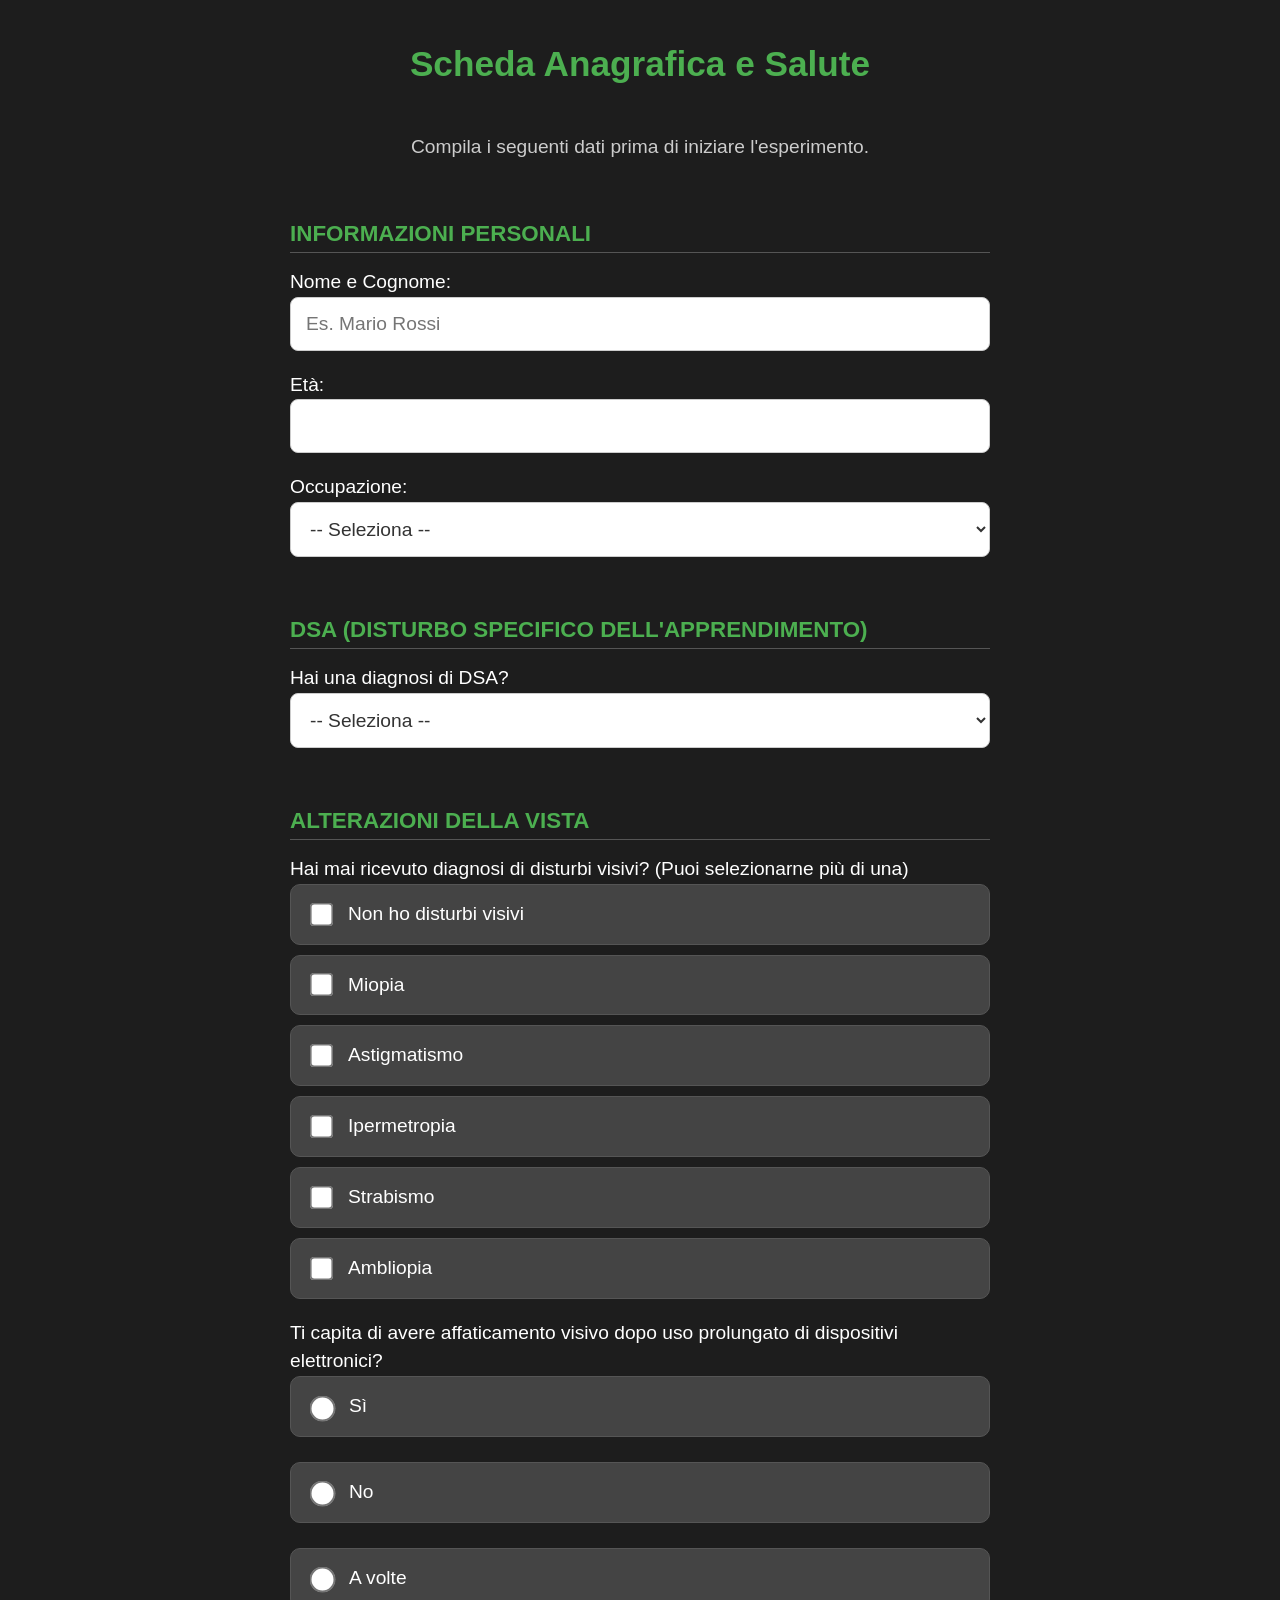
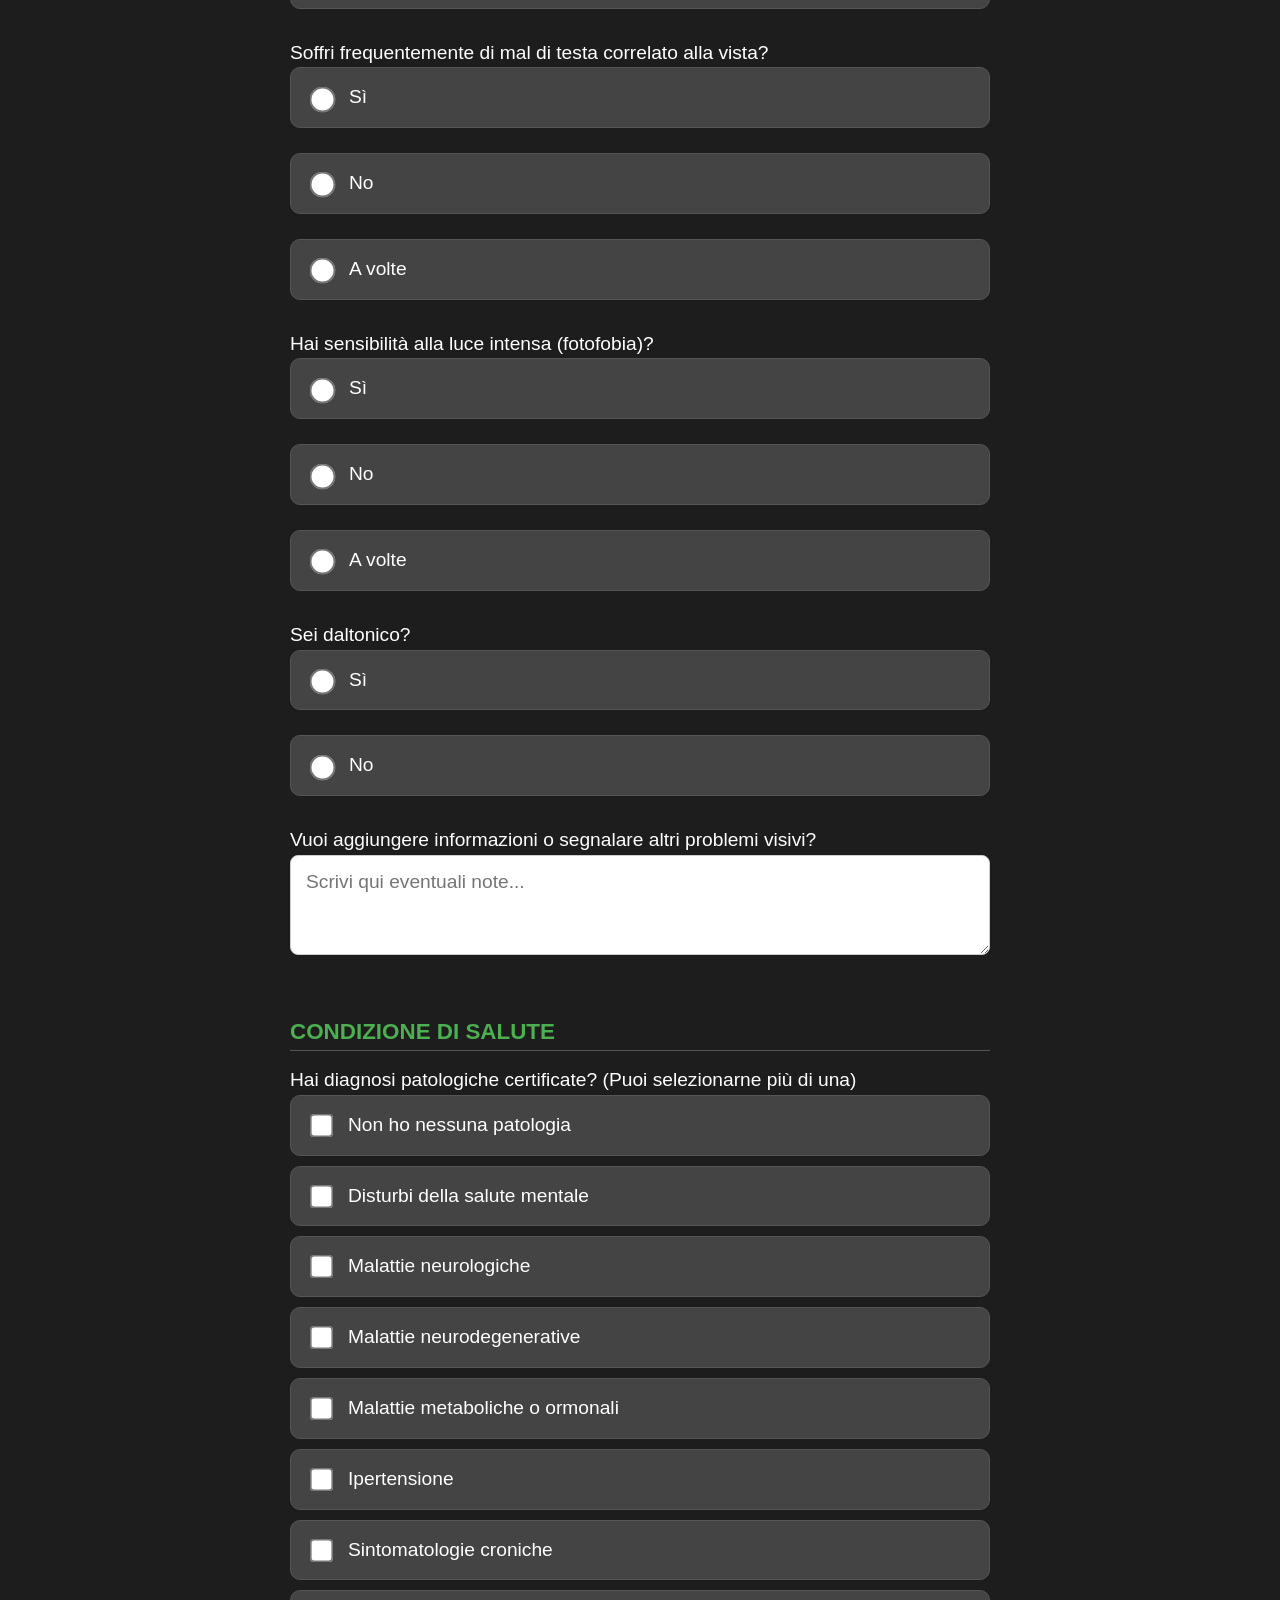
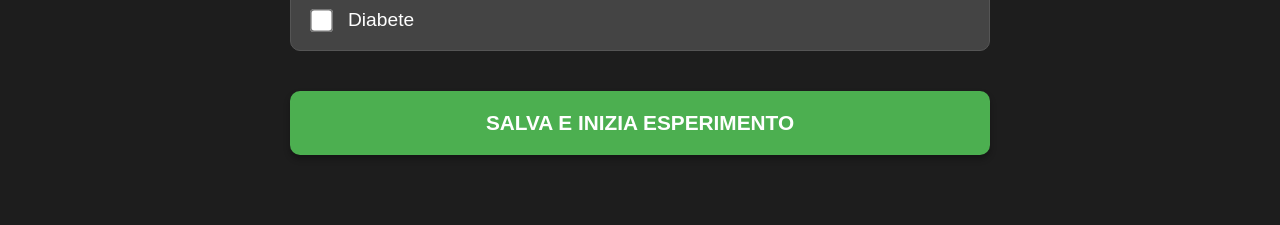
==== anagrafica.html @ d4929d02 "pagina web esperimento" ====
<!DOCTYPE html>
<html lang="it">
<head>
    <meta charset="UTF-8">
    <title>Dati Anagrafici e Salute</title>
    <link rel="stylesheet" href="style.css">
    <script src="flow.js"></script>
    <style>
        /* Stile specifico per le checkbox a lista, simile ai radio button */
        .checkbox-group {
            display: flex;
            flex-direction: column;
            gap: 10px;
            margin-bottom: 20px;
        }
        /* Riutilizziamo lo stile .option dal CSS principale ma adattiamo per checkbox */
        .check-option {
            display: flex;
            align-items: center;
            background: #444;
            padding: 15px 20px;
            border-radius: 10px;
            border: 1px solid #555;
            cursor: pointer;
            transition: background 0.2s;
        }
        .check-option:hover { background-color: #555; border-color: white; }
        
        /* Checkbox più grandi */
        input[type="checkbox"] {
            transform: scale(1.8);
            margin-right: 20px;
            accent-color: #4CAF50;
            cursor: pointer;
        }
    </style>
</head>
<body>

    <h1>Scheda Anagrafica e Salute</h1>
    <p style="text-align:center; color:#ccc;">Compila i seguenti dati prima di iniziare l'esperimento.</p>

    <form onsubmit="event.preventDefault(); salvaAnagrafica();">

        <div class="section-title">Informazioni personali</div>
        
        <label>Nome e Cognome:</label>
        <input type="text" id="nome" required placeholder="Es. Mario Rossi">

        <label>Età:</label>
        <input type="number" id="eta" required min="18" max="99">

        <label>Occupazione:</label>
        <select id="occupazione" required>
            <option value="" disabled selected>-- Seleziona --</option>
            <option value="studente">Studente</option>
            <option value="lavoratore">Lavoratore</option>
            <option value="studente-lavoratore">Studente-Lavoratore</option>
            <option value="disoccupato">Disoccupato</option>
            <option value="pensionato">Pensionato</option>
        </select>

        <div class="section-title">DSA (Disturbo Specifico dell'apprendimento)</div>
        <label>Hai una diagnosi di DSA?</label>
        <select id="dsa" required>
            <option value="" disabled selected>-- Seleziona --</option>
            <option value="nessuna">Non ho una diagnosi di DSA</option>
            <option value="dislessia">Dislessia</option>
            <option value="disortografia">Disortografia</option>
            <option value="disgrafia">Disgrafia</option>
            <option value="discalculia">Discalculia</option>
        </select>

        <div class="section-title">Alterazioni della vista</div>
        <label>Hai mai ricevuto diagnosi di disturbi visivi? (Puoi selezionarne più di una)</label>
        
        <div class="checkbox-group" id="group_vista">
            <label class="check-option"><input type="checkbox" name="disturbi_visivi" value="nessuno" onchange="checkVista(this)"> Non ho disturbi visivi</label>
            <label class="check-option"><input type="checkbox" name="disturbi_visivi" value="miopia" onchange="checkVista(this)"> Miopia</label>
            <label class="check-option"><input type="checkbox" name="disturbi_visivi" value="astigmatismo" onchange="checkVista(this)"> Astigmatismo</label>
            <label class="check-option"><input type="checkbox" name="disturbi_visivi" value="ipermetropia" onchange="checkVista(this)"> Ipermetropia</label>
            <label class="check-option"><input type="checkbox" name="disturbi_visivi" value="strabismo" onchange="checkVista(this)"> Strabismo</label>
            <label class="check-option"><input type="checkbox" name="disturbi_visivi" value="ambliopia" onchange="checkVista(this)"> Ambliopia</label>
        </div>

        <div id="div_dettagli_vista" class="dynamic-block" style="padding-left: 15px; border-left: 2px solid #4CAF50; margin-top:10px;">
            <label>In questo momento stai usando occhiali o lenti?</label>
            <div class="radio-group">
                <label class="radio-option"><input type="radio" name="correzione" value="occhiali"> Sì, occhiali</label>
                <label class="radio-option"><input type="radio" name="correzione" value="lenti"> Sì, lenti a contatto</label>
                <label class="radio-option"><input type="radio" name="correzione" value="no"> No</label>
            </div>
            
            <label>Caratteristiche particolari lenti/occhiali:</label>
            <select id="caratteristiche_lenti" onchange="toggleAltroLenti(this)">
                <option value="nessuna">Nessuna / Non porto lenti</option>
                <option value="antiriflesso">Antiriflesso</option>
                <option value="filtro_luce_blu">Filtro Luce Blu</option>
                <option value="altro">Altro...</option>
            </select>
            <div id="div_altro_lenti" class="hidden-section">
                <input type="text" id="altro_lenti_text" placeholder="Specifica caratteristiche...">
            </div>
        </div>
                
        <label>Ti capita di avere affaticamento visivo dopo uso prolungato di dispositivi elettronici?</label>
        <div class="radio-group">
            <label class="radio-option"><input type="radio" name="affaticamento" value="si" required> Sì</label>
            <label class="radio-option"><input type="radio" name="affaticamento" value="no"> No</label>
            <label class="radio-option"><input type="radio" name="affaticamento" value="a_volte"> A volte</label>
        </div>

        <label>Soffri frequentemente di mal di testa correlato alla vista?</label>
        <div class="radio-group">
            <label class="radio-option"><input type="radio" name="mdt" value="si" required> Sì</label>
            <label class="radio-option"><input type="radio" name="mdt" value="no"> No</label>
            <label class="radio-option"><input type="radio" name="mdt" value="a_volte"> A volte</label>
        </div>

        <label>Hai sensibilità alla luce intensa (fotofobia)?</label>
        <div class="radio-group">
            <label class="radio-option"><input type="radio" name="fotofobia" value="si" required> Sì</label>
            <label class="radio-option"><input type="radio" name="fotofobia" value="no"> No</label>
            <label class="radio-option"><input type="radio" name="fotofobia" value="a_volte"> A volte</label>
        </div>

        <label>Sei daltonico?</label>
        <div class="radio-group">
            <label class="radio-option"><input type="radio" name="daltonismo" value="si" onchange="toggleDaltonismo(true)" required> Sì</label>
            <label class="radio-option"><input type="radio" name="daltonismo" value="no" onchange="toggleDaltonismo(false)"> No</label>
        </div>

        <div id="div_tipo_daltonismo" class="hidden-section">
            <label>Specifica il tipo di daltonismo:</label>
            <select id="tipo_daltonismo">
                <option value="" disabled selected>-- Seleziona --</option>
                <option value="protanopia">Protanopia</option>
                <option value="protanomalia">Protanomalia</option>
                <option value="deuteranopia">Deuteranopia</option>
                <option value="deuteranomalia">Deuteranomalia</option>
                <option value="tritanopia">Tritanopia</option>
                <option value="tritanomalia">Tritanomalia</option>
                <option value="acromatopsia">Acromatopsia</option>
                <option value="altro">Altro</option>
            </select>
        </div>

        <label>Vuoi aggiungere informazioni o segnalare altri problemi visivi?</label>
        <textarea id="note_visive" placeholder="Scrivi qui eventuali note..."></textarea>

        <div class="section-title">Condizione di Salute</div>
        <label>Hai diagnosi patologiche certificate? (Puoi selezionarne più di una)</label>
        
        <div class="checkbox-group" id="group_patologie">
            <label class="check-option"><input type="checkbox" name="patologie" value="nessuna" onchange="checkPatologia(this)"> Non ho nessuna patologia</label>
            <label class="check-option"><input type="checkbox" name="patologie" value="salute_mentale" onchange="checkPatologia(this)"> Disturbi della salute mentale</label>
            <label class="check-option"><input type="checkbox" name="patologie" value="neurologiche" onchange="checkPatologia(this)"> Malattie neurologiche</label>
            <label class="check-option"><input type="checkbox" name="patologie" value="neurodegenerative" onchange="checkPatologia(this)"> Malattie neurodegenerative</label>
            <label class="check-option"><input type="checkbox" name="patologie" value="metaboliche_ormonali" onchange="checkPatologia(this)"> Malattie metaboliche o ormonali</label>
            <label class="check-option"><input type="checkbox" name="patologie" value="ipertensione" onchange="checkPatologia(this)"> Ipertensione</label>
            <label class="check-option"><input type="checkbox" name="patologie" value="sintomatologie_croniche" onchange="checkPatologia(this)"> Sintomatologie croniche</label>
            <label class="check-option"><input type="checkbox" name="patologie" value="diabete" onchange="checkPatologia(this)"> Diabete</label>
        </div>

        <div id="div_specifica_patologia" class="hidden-section">
            <label>Puoi specificare il tipo di malattia diagnosticata?</label>
            <input type="text" id="specifica_patologia_text" placeholder="Inserisci il nome della patologia...">
        </div>

        <button type="submit">SALVA E INIZIA ESPERIMENTO</button>
    </form>

    <script>
        // --- LOGICA VISTA (CHECKBOX) ---
        function checkVista(el) {
            const checkboxes = document.querySelectorAll('input[name="disturbi_visivi"]');
            const divDettagli = document.getElementById('div_dettagli_vista');
            const radiosCorrezione = document.getElementsByName('correzione');

            if (el.value === 'nessuno') {
                if (el.checked) {
                    // Se clicco Nessuno, deseleziono tutto il resto
                    checkboxes.forEach(cb => { if(cb !== el) cb.checked = false; });
                    divDettagli.style.display = 'none';
                }
            } else {
                if (el.checked) {
                    // Se clicco una malattia, deseleziono "Nessuno"
                    document.querySelector('input[value="nessuno"]').checked = false;
                }
            }

            // Controllo se c'è almeno una selezione diversa da "Nessuno"
            const anySick = Array.from(checkboxes).some(cb => cb.checked && cb.value !== 'nessuno');
            
            if (anySick) {
                divDettagli.style.display = 'block';
                radiosCorrezione.forEach(r => r.required = true);
            } else {
                // Se non c'è nulla selezionato o solo "nessuno"
                divDettagli.style.display = 'none';
                radiosCorrezione.forEach(r => { r.required = false; r.checked = false; });
                document.getElementById('caratteristiche_lenti').value = "nessuna";
                toggleAltroLenti(document.getElementById('caratteristiche_lenti'));
                
                // Forza la selezione di "Nessuno" se l'utente ha deselezionato tutto
                if (!document.querySelector('input[value="nessuno"]').checked && !anySick) {
                   // Opzionale: potremmo ri-checkare "nessuno", ma lasciamo libertà
                }
            }
        }

        function toggleAltroLenti(selectEl) {
            const div = document.getElementById('div_altro_lenti');
            const input = document.getElementById('altro_lenti_text');
            if (selectEl.value === 'altro') {
                div.style.display = 'block';
                input.required = true;
            } else {
                div.style.display = 'none';
                input.required = false;
                input.value = "";
            }
        }

        // --- LOGICA PATOLOGIE (CHECKBOX) ---
        function checkPatologia(el) {
            const checkboxes = document.querySelectorAll('input[name="patologie"]');
            const divSpecifica = document.getElementById('div_specifica_patologia');
            const inputSpecifica = document.getElementById('specifica_patologia_text');

            if (el.value === 'nessuna') {
                if (el.checked) {
                    checkboxes.forEach(cb => { if(cb !== el) cb.checked = false; });
                }
            } else {
                if (el.checked) {
                    document.querySelector('input[name="patologie"][value="nessuna"]').checked = false;
                }
            }

            const anyPatologia = Array.from(checkboxes).some(cb => cb.checked && cb.value !== 'nessuna');

            if (anyPatologia) {
                divSpecifica.style.display = 'block';
                inputSpecifica.required = true;
            } else {
                divSpecifica.style.display = 'none';
                inputSpecifica.required = false;
                inputSpecifica.value = "";
            }
        }

        // --- ALTRE LOGICHE ---
        function toggleDaltonismo(isYes) {
            const div = document.getElementById('div_tipo_daltonismo');
            const select = document.getElementById('tipo_daltonismo');
            if (isYes) {
                div.style.display = 'block';
                select.required = true;
            } else {
                div.style.display = 'none';
                select.required = false;
                select.value = "";
            }
        }

        // --- SALVATAGGIO ---
        function salvaAnagrafica() {
            // Raccogli DISTURBI VISIVI (Array)
            const disturbiCheckboxes = document.querySelectorAll('input[name="disturbi_visivi"]:checked');
            let disturbiList = Array.from(disturbiCheckboxes).map(cb => cb.value);
            if (disturbiList.length === 0) disturbiList = ["nessuno"]; // Default se vuoto

            // Logica Correzione
            let correzione = null;
            let caratteristicheLenti = null;

            // Se la lista contiene qualcosa di diverso da "nessuno"
            if (!disturbiList.includes('nessuno')) {
                const corrEl = document.querySelector('input[name="correzione"]:checked');
                if (corrEl) correzione = corrEl.value;

                let lentiVal = document.getElementById('caratteristiche_lenti').value;
                if (lentiVal === 'altro') {
                    caratteristicheLenti = document.getElementById('altro_lenti_text').value;
                } else {
                    caratteristicheLenti = lentiVal;
                }
            }

            // Daltonismo
            const daltonismoVal = document.querySelector('input[name="daltonismo"]:checked').value;
            let tipoDaltonismo = null;
            if (daltonismoVal === 'si') {
                tipoDaltonismo = document.getElementById('tipo_daltonismo').value;
            }

            // Raccogli PATOLOGIE (Array)
            const patologieCheckboxes = document.querySelectorAll('input[name="patologie"]:checked');
            let patologieList = Array.from(patologieCheckboxes).map(cb => cb.value);
            if (patologieList.length === 0) patologieList = ["nessuna"];

            let specificaPatologia = null;
            if (!patologieList.includes('nessuna')) {
                specificaPatologia = document.getElementById('specifica_patologia_text').value;
            }

            const dati = {
                nome: document.getElementById('nome').value,
                eta: document.getElementById('eta').value,
                occupazione: document.getElementById('occupazione').value,
                dsa: document.getElementById('dsa').value,
                
                // Ora sono ARRAY (liste)
                disturbo_visivo: disturbiList, 
                
                correzione: correzione,              
                caratteristiche_lenti: caratteristicheLenti, 
                
                daltonico: daltonismoVal,
                tipo_daltonismo: tipoDaltonismo,
                note_visive: document.getElementById('note_visive').value,

                // Ora sono ARRAY (liste)
                categoria_patologia: patologieList,
                specifica_patologia: specificaPatologia,

                affaticamento: document.querySelector('input[name="affaticamento"]:checked').value,
                mal_di_testa: document.querySelector('input[name="mdt"]:checked').value,
                fotofobia: document.querySelector('input[name="fotofobia"]:checked').value
            };

            localStorage.setItem('dati_anagrafici', JSON.stringify(dati));
            
            console.log("Anagrafica salvata:", dati);
            
            if (typeof nextStep === "function") {
                nextStep();
            } else {
                alert("Errore: flow.js non caricato.");
            }
        }
    </script>
</body>
</html>
---- style.css ----
/* RESET E BASE */
* { box-sizing: border-box; }

body { 
    background-color: rgb(29, 29, 29); 
    color: white; 
    font-family: -apple-system, BlinkMacSystemFont, "Segoe UI", Roboto, Helvetica, Arial, sans-serif; 
    margin: 0; 
    padding: 20px;
    
    /* CENTRATURA SICURA PER TABLET */
    min-height: 100vh; 
    display: flex; 
    flex-direction: column; 
    justify-content: center; 
    align-items: center;
    
    /* Previene lo zoom al doppio tocco */
    touch-action: manipulation; 
}

/* CONTENITORE GENERALE */
form, .card, .container, .setup-card {
    width: 100%;
    max-width: 700px; 
    margin: auto;
}

h1 { 
    text-align: center; 
    color: #4CAF50; 
    font-size: 2.2rem; 
    margin-bottom: 30px; 
}

h4 {
    text-align: center;
    color: #aaa;
    margin-top: -20px;
    margin-bottom: 30px;
}

p, label { 
    font-size: 1.2rem; 
    line-height: 1.5;
}

/* INPUT DI TESTO GIGANTI */
input[type="text"], 
input[type="number"], 
select, 
textarea {
    width: 100%;
    padding: 15px; 
    margin-bottom: 20px;
    border-radius: 8px;
    border: 1px solid #ccc;
    font-size: 1.2rem; 
    background-color: #fff;
    color: #333;
    font-family: sans-serif;
}

textarea { resize: vertical; height: 100px; }

/* REGOLE SPECIFICHE ANAGRAFICA */
.section-title {
    color: #4CAF50;
    border-bottom: 1px solid #555;
    padding-bottom: 5px;
    margin-top: 40px;
    margin-bottom: 15px;
    font-size: 1.4rem;
    text-transform: uppercase;
    font-weight: bold;
}

/* RADIO BUTTONS & OPZIONI */
.radio-group { 
    display: flex; 
    gap: 15px; 
    flex-wrap: wrap; 
    margin-bottom: 20px; 
}

.radio-option, .option { 
    display: flex; 
    align-items: center; 
    background: #444; 
    padding: 15px 20px; 
    border-radius: 10px; 
    border: 1px solid #555;
    margin-bottom: 10px;
    width: 100%; 
    cursor: pointer;
    transition: background 0.2s;
}

.radio-option:active, .option:active, .option:hover {
    background-color: #555; 
    border-color: white;
}

input[type="radio"] { 
    transform: scale(2); 
    margin-right: 20px; 
    accent-color: #4CAF50; 
}

/* SLIDER (GVAS) */
.question-box { 
    background: #333; 
    padding: 20px; 
    margin-bottom: 20px; 
    border-radius: 10px; 
    border: 1px solid #444;
}

input[type="range"] {
    width: 100%;
    margin: 30px 0;
    height: 40px; 
    cursor: pointer;
}

.labels { 
    display: flex; 
    justify-content: space-between; 
    font-size: 1rem; 
    color: #ccc; 
}

/* BOTTONI */
button {
    display: block;
    width: 100%;
    padding: 20px; 
    margin-top: 40px;
    margin-bottom: 50px; 
    font-size: 1.3rem;
    background-color: #4CAF50; 
    color: white;
    border: none;
    border-radius: 10px;
    font-weight: bold;
    box-shadow: 0 4px 6px rgba(0,0,0,0.3);
    cursor: pointer;
}

button:active { transform: scale(0.98); }

/* Bottone disabilitato (per la Pausa) */
button.disabled-btn {
    background: #555; 
    color: #aaa; 
    pointer-events: none;
}

/* Bottone secondario/trasparente */
button.secondary-btn {
    background: transparent; 
    border: 1px solid #444; 
    margin-top: 10px; 
    font-size: 0.9rem;
    pointer-events: auto; /* Sempre cliccabile per debug */
}

/* UTILITÀ */
.hidden-section, .dynamic-block { display: none; }

/* TIMER (Pausa) */
#timer { font-size: 5rem; font-family: monospace; color: #4CAF50; margin: 20px 0; }

/* MESSAGGIO SUCCESSO (Fine) */
.success-message {
    color: #4CAF50;
    margin-top: 20px;
    display: none;
    font-weight: bold;
    font-size: 1.2rem;
}

/* LINK SEMPLICI */
a { color: #666; text-decoration: none; }
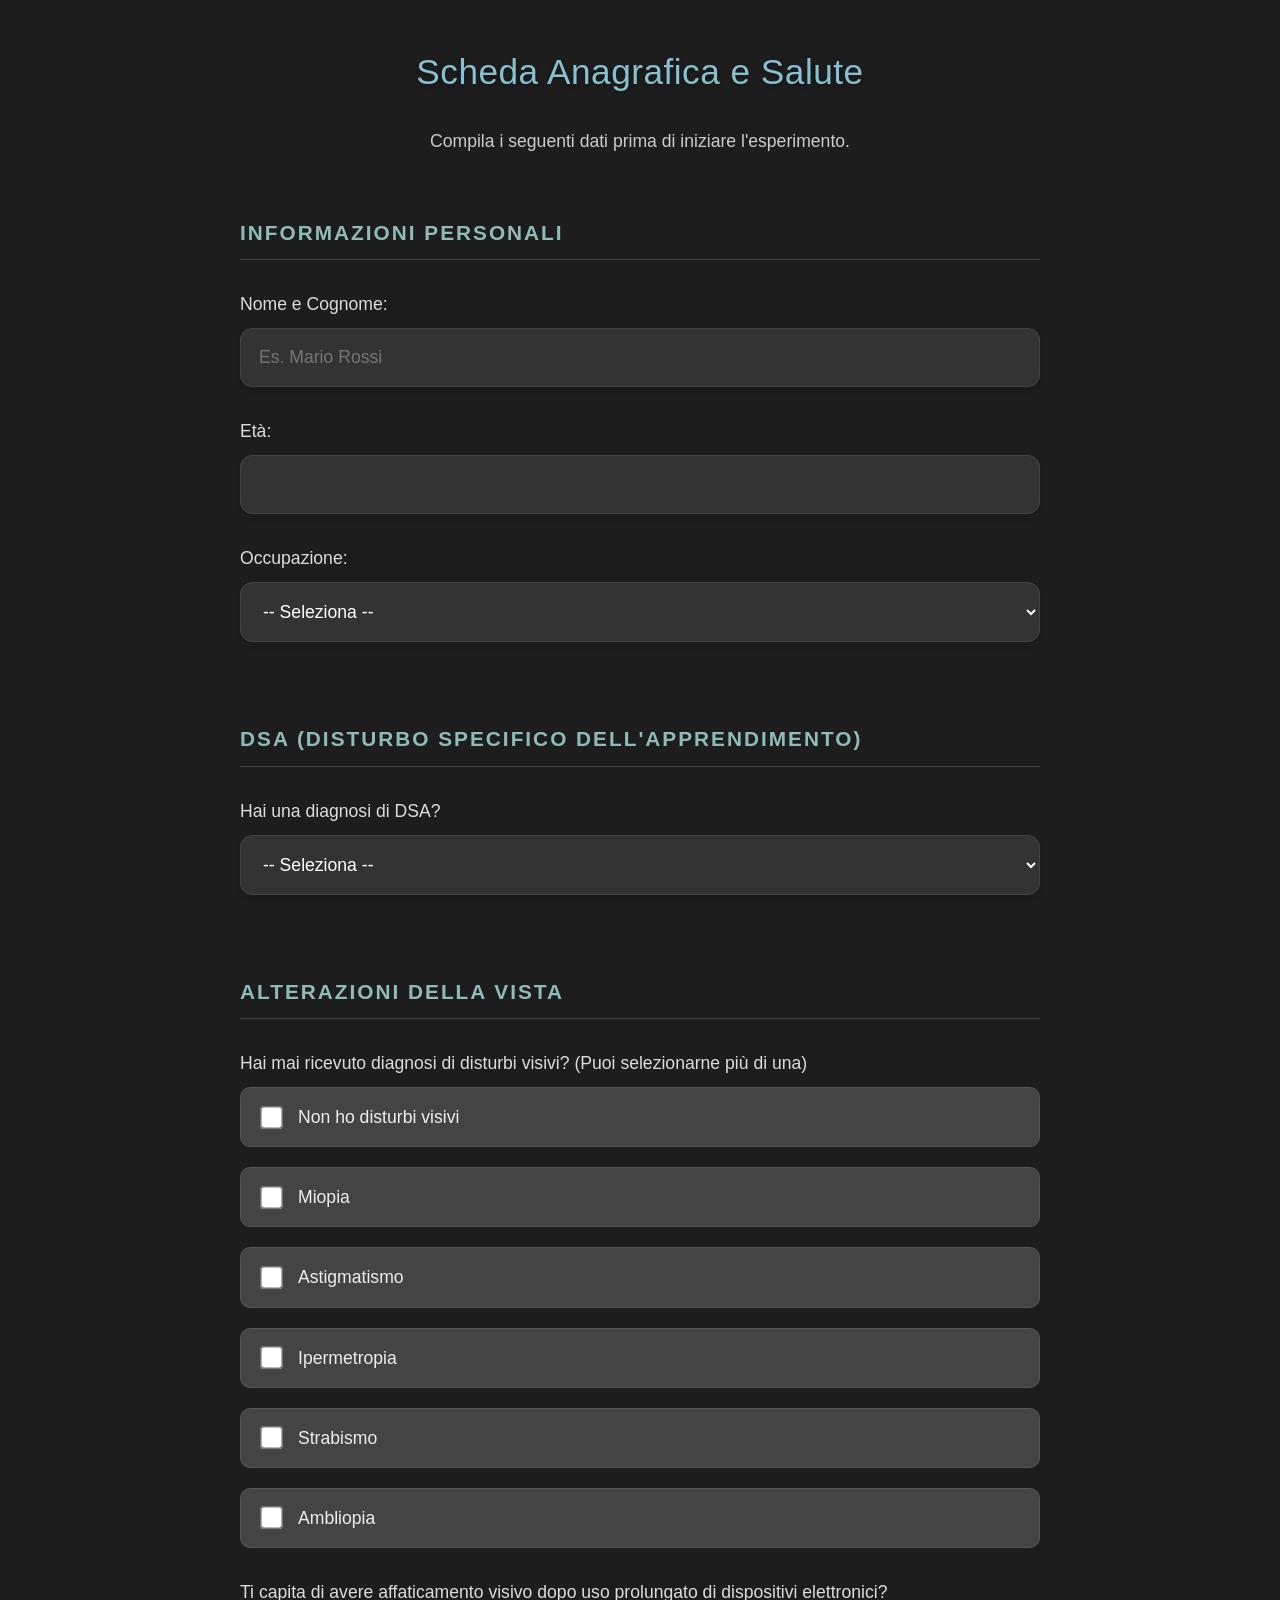
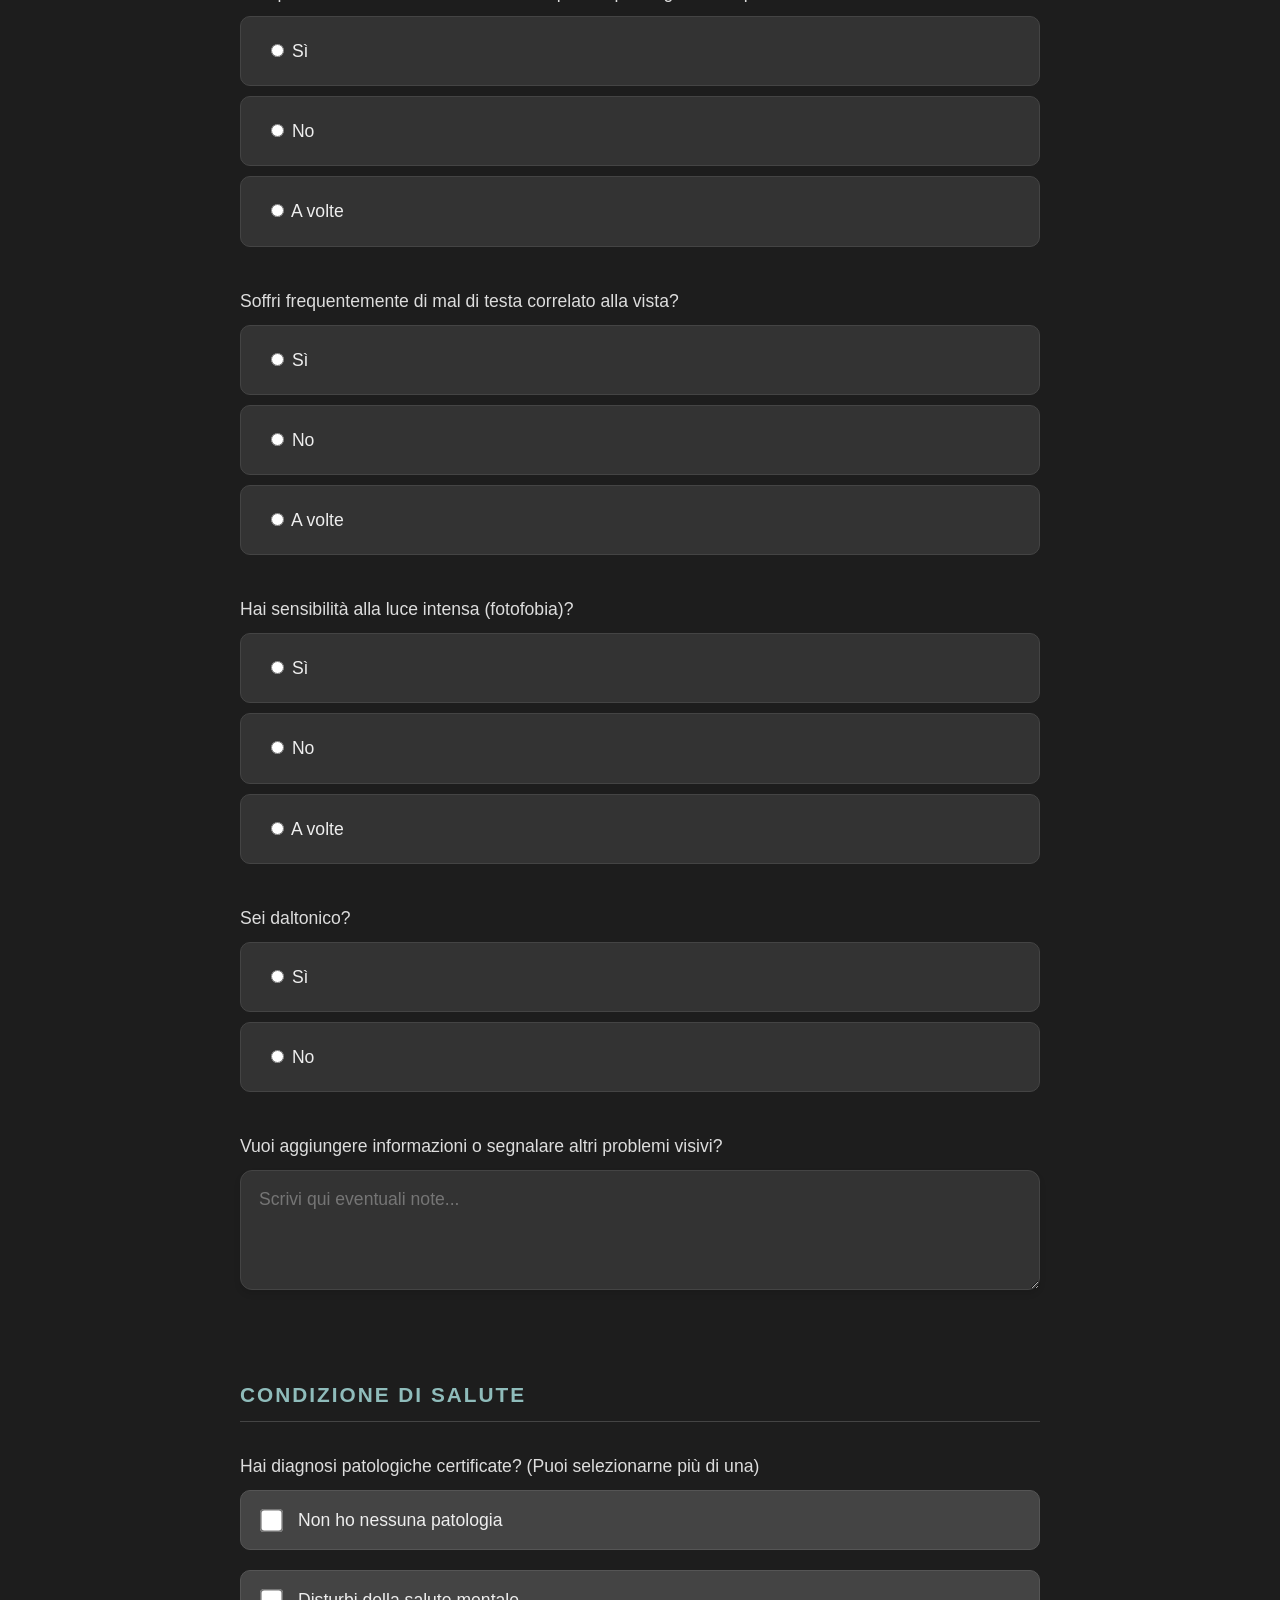
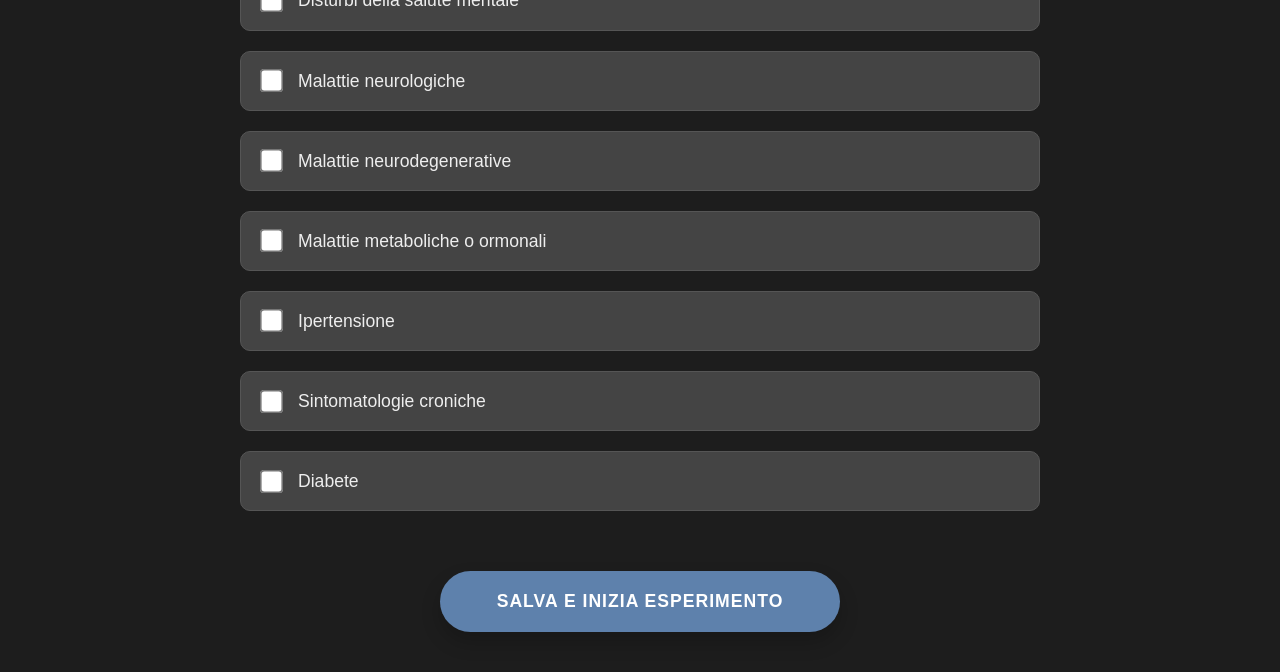
==== commit 957db0b1: "inserimento pagine instruction e modifiche varie" ====
--- a/anagrafica.html
+++ b/anagrafica.html
@@ -6,14 +6,13 @@
     <link rel="stylesheet" href="style.css">
     <script src="flow.js"></script>
     <style>
-        /* Stile specifico per le checkbox a lista, simile ai radio button */
+        /* Stile specifico per le checkbox a lista */
         .checkbox-group {
             display: flex;
             flex-direction: column;
             gap: 10px;
             margin-bottom: 20px;
         }
-        /* Riutilizziamo lo stile .option dal CSS principale ma adattiamo per checkbox */
         .check-option {
             display: flex;
             align-items: center;
@@ -26,7 +25,6 @@
         }
         .check-option:hover { background-color: #555; border-color: white; }
         
-        /* Checkbox più grandi */
         input[type="checkbox"] {
             transform: scale(1.8);
             margin-right: 20px;
@@ -91,15 +89,16 @@
                 <label class="radio-option"><input type="radio" name="correzione" value="no"> No</label>
             </div>
             
-            <label>Caratteristiche particolari lenti/occhiali:</label>
-            <select id="caratteristiche_lenti" onchange="toggleAltroLenti(this)">
-                <option value="nessuna">Nessuna / Non porto lenti</option>
-                <option value="antiriflesso">Antiriflesso</option>
-                <option value="filtro_luce_blu">Filtro Luce Blu</option>
-                <option value="altro">Altro...</option>
-            </select>
+            <label>Caratteristiche particolari lenti/occhiali (selezione multipla):</label>
+            <div class="checkbox-group" id="group_lenti">
+                <label class="check-option"><input type="checkbox" name="lenti_feat" value="nessuna" onchange="checkLenti(this)"> Nessuna / Non porto lenti</label>
+                <label class="check-option"><input type="checkbox" name="lenti_feat" value="antiriflesso" onchange="checkLenti(this)"> Antiriflesso</label>
+                <label class="check-option"><input type="checkbox" name="lenti_feat" value="filtro_luce_blu" onchange="checkLenti(this)"> Filtro Luce Blu</label>
+                <label class="check-option"><input type="checkbox" name="lenti_feat" value="altro" onchange="checkLenti(this)"> Altro...</label>
+            </div>
+            
             <div id="div_altro_lenti" class="hidden-section">
-                <input type="text" id="altro_lenti_text" placeholder="Specifica caratteristiche...">
+                <input type="text" id="altro_lenti_text" placeholder="Specifica caratteristiche lenti...">
             </div>
         </div>
                 
@@ -171,59 +170,72 @@
     </form>
 
     <script>
-        // --- LOGICA VISTA (CHECKBOX) ---
+        // --- 1. LOGICA DISTURBI VISIVI ---
         function checkVista(el) {
             const checkboxes = document.querySelectorAll('input[name="disturbi_visivi"]');
             const divDettagli = document.getElementById('div_dettagli_vista');
             const radiosCorrezione = document.getElementsByName('correzione');
-
+            
+            // Logica esclusiva per "Nessuno"
             if (el.value === 'nessuno') {
                 if (el.checked) {
-                    // Se clicco Nessuno, deseleziono tutto il resto
                     checkboxes.forEach(cb => { if(cb !== el) cb.checked = false; });
                     divDettagli.style.display = 'none';
                 }
             } else {
                 if (el.checked) {
-                    // Se clicco una malattia, deseleziono "Nessuno"
-                    document.querySelector('input[value="nessuno"]').checked = false;
-                }
-            }
-
-            // Controllo se c'è almeno una selezione diversa da "Nessuno"
+                    document.querySelector('input[name="disturbi_visivi"][value="nessuno"]').checked = false;
+                }
+            }
+
+            // Mostra dettagli se c'è almeno un disturbo selezionato
             const anySick = Array.from(checkboxes).some(cb => cb.checked && cb.value !== 'nessuno');
             
             if (anySick) {
                 divDettagli.style.display = 'block';
                 radiosCorrezione.forEach(r => r.required = true);
             } else {
-                // Se non c'è nulla selezionato o solo "nessuno"
                 divDettagli.style.display = 'none';
                 radiosCorrezione.forEach(r => { r.required = false; r.checked = false; });
-                document.getElementById('caratteristiche_lenti').value = "nessuna";
-                toggleAltroLenti(document.getElementById('caratteristiche_lenti'));
-                
-                // Forza la selezione di "Nessuno" se l'utente ha deselezionato tutto
-                if (!document.querySelector('input[value="nessuno"]').checked && !anySick) {
-                   // Opzionale: potremmo ri-checkare "nessuno", ma lasciamo libertà
-                }
-            }
-        }
-
-        function toggleAltroLenti(selectEl) {
-            const div = document.getElementById('div_altro_lenti');
-            const input = document.getElementById('altro_lenti_text');
-            if (selectEl.value === 'altro') {
-                div.style.display = 'block';
-                input.required = true;
-            } else {
-                div.style.display = 'none';
-                input.required = false;
-                input.value = "";
-            }
-        }
-
-        // --- LOGICA PATOLOGIE (CHECKBOX) ---
+                
+                // Resetta anche la sezione lenti
+                document.querySelectorAll('input[name="lenti_feat"]').forEach(cb => cb.checked = false);
+                document.querySelector('input[name="lenti_feat"][value="nessuna"]').checked = true;
+                checkLenti(document.querySelector('input[name="lenti_feat"][value="nessuna"]'));
+            }
+        }
+
+        // --- 2. NUOVA LOGICA CARATTERISTICHE LENTI (Multipla) ---
+        function checkLenti(el) {
+            const checkboxes = document.querySelectorAll('input[name="lenti_feat"]');
+            const divAltro = document.getElementById('div_altro_lenti');
+            const inputAltro = document.getElementById('altro_lenti_text');
+
+            // Logica esclusiva per "Nessuna"
+            if (el.value === 'nessuna') {
+                if (el.checked) {
+                    checkboxes.forEach(cb => { if(cb !== el) cb.checked = false; });
+                }
+            } else {
+                if (el.checked) {
+                    document.querySelector('input[name="lenti_feat"][value="nessuna"]').checked = false;
+                }
+            }
+
+            // Gestione campo "Altro"
+            const altroChecked = document.querySelector('input[name="lenti_feat"][value="altro"]').checked;
+            
+            if (altroChecked) {
+                divAltro.style.display = 'block';
+                inputAltro.required = true;
+            } else {
+                divAltro.style.display = 'none';
+                inputAltro.required = false;
+                inputAltro.value = "";
+            }
+        }
+
+        // --- 3. LOGICA PATOLOGIE ---
         function checkPatologia(el) {
             const checkboxes = document.querySelectorAll('input[name="patologie"]');
             const divSpecifica = document.getElementById('div_specifica_patologia');
@@ -267,36 +279,43 @@
 
         // --- SALVATAGGIO ---
         function salvaAnagrafica() {
-            // Raccogli DISTURBI VISIVI (Array)
+            // 1. DISTURBI VISIVI
             const disturbiCheckboxes = document.querySelectorAll('input[name="disturbi_visivi"]:checked');
             let disturbiList = Array.from(disturbiCheckboxes).map(cb => cb.value);
-            if (disturbiList.length === 0) disturbiList = ["nessuno"]; // Default se vuoto
-
-            // Logica Correzione
+            if (disturbiList.length === 0) disturbiList = ["nessuno"]; 
+
+            // 2. CORREZIONE E LENTI
             let correzione = null;
-            let caratteristicheLenti = null;
-
-            // Se la lista contiene qualcosa di diverso da "nessuno"
+            let lentiList = []; 
+            let specificaLenti = null;
+
             if (!disturbiList.includes('nessuno')) {
                 const corrEl = document.querySelector('input[name="correzione"]:checked');
                 if (corrEl) correzione = corrEl.value;
 
-                let lentiVal = document.getElementById('caratteristiche_lenti').value;
-                if (lentiVal === 'altro') {
-                    caratteristicheLenti = document.getElementById('altro_lenti_text').value;
-                } else {
-                    caratteristicheLenti = lentiVal;
-                }
-            }
-
-            // Daltonismo
+                // Raccoglie le checkbox delle lenti
+                const lentiCheckboxes = document.querySelectorAll('input[name="lenti_feat"]:checked');
+                lentiList = Array.from(lentiCheckboxes).map(cb => cb.value);
+                
+                // Se la lista lenti è vuota, metti 'nessuna' per sicurezza
+                if(lentiList.length === 0) lentiList = ['nessuna'];
+
+                // Se c'è "altro", prendi il testo
+                if (lentiList.includes('altro')) {
+                    specificaLenti = document.getElementById('altro_lenti_text').value;
+                }
+            } else {
+                lentiList = ['nessuna'];
+            }
+
+            // 3. DALTONISMO
             const daltonismoVal = document.querySelector('input[name="daltonismo"]:checked').value;
             let tipoDaltonismo = null;
             if (daltonismoVal === 'si') {
                 tipoDaltonismo = document.getElementById('tipo_daltonismo').value;
             }
 
-            // Raccogli PATOLOGIE (Array)
+            // 4. PATOLOGIE
             const patologieCheckboxes = document.querySelectorAll('input[name="patologie"]:checked');
             let patologieList = Array.from(patologieCheckboxes).map(cb => cb.value);
             if (patologieList.length === 0) patologieList = ["nessuna"];
@@ -306,24 +325,24 @@
                 specificaPatologia = document.getElementById('specifica_patologia_text').value;
             }
 
+            // CREAZIONE OGGETTO DATI
             const dati = {
                 nome: document.getElementById('nome').value,
                 eta: document.getElementById('eta').value,
                 occupazione: document.getElementById('occupazione').value,
                 dsa: document.getElementById('dsa').value,
                 
-                // Ora sono ARRAY (liste)
                 disturbo_visivo: disturbiList, 
                 
                 correzione: correzione,              
-                caratteristiche_lenti: caratteristicheLenti, 
+                caratteristiche_lenti: lentiList, 
+                specifica_lenti_altro: specificaLenti, 
                 
                 daltonico: daltonismoVal,
                 tipo_daltonismo: tipoDaltonismo,
                 note_visive: document.getElementById('note_visive').value,
 
-                // Ora sono ARRAY (liste)
-                categoria_patologia: patologieList,
+                categoria_patologia: patologieList, // Array
                 specifica_patologia: specificaPatologia,
 
                 affaticamento: document.querySelector('input[name="affaticamento"]:checked').value,
--- a/style.css
+++ b/style.css
@@ -1,186 +1,349 @@
 
-
-/* RESET E BASE */
+/* 1. RESET E BASE */
 * { box-sizing: border-box; }
 
 body { 
+    /* SFONDO SCURO ORIGINALE */
     background-color: rgb(29, 29, 29); 
-    color: white; 
-    font-family: -apple-system, BlinkMacSystemFont, "Segoe UI", Roboto, Helvetica, Arial, sans-serif; 
+    color: #ECEFF4; 
+    font-family: 'Segoe UI', Roboto, Helvetica, Arial, sans-serif; 
     margin: 0; 
     padding: 20px;
     
-    /* CENTRATURA SICURA PER TABLET */
+    /* Centratura Totale della Pagina */
     min-height: 100vh; 
     display: flex; 
     flex-direction: column; 
     justify-content: center; 
     align-items: center;
     
-    /* Previene lo zoom al doppio tocco */
-    touch-action: manipulation; 
-}
-
-/* CONTENITORE GENERALE */
+    line-height: 1.6;
+    font-weight: 400;
+    -webkit-font-smoothing: antialiased; 
+}
+
+/* 2. CONTENITORI (LAYOUT INVISIBILE) */
+
 form, .card, .container, .setup-card {
-    width: 100%;
-    max-width: 700px; 
+    background-color: transparent;
+    box-shadow: none;              
+    border: none;                  
+    
+    width: 100%;
+    max-width: 800px; 
     margin: auto;
-}
-
+    padding: 0; 
+}
+
+/* 3. CARD CENTRATA */
+.centered-card, .end-card {
+    background-color: transparent;
+    box-shadow: none;
+    border: none;
+    
+    width: 100%;
+    max-width: 700px;
+    margin: 0 auto;
+    text-align: center;
+    
+    display: flex;
+    flex-direction: column;
+    align-items: center;
+}
+
+/* 4. TESTI */
 h1 { 
     text-align: center; 
-    color: #4CAF50; 
+    color: #88C0D0; 
     font-size: 2.2rem; 
-    margin-bottom: 30px; 
+    margin-bottom: 10px; 
+    font-weight: 300; 
+    letter-spacing: 0.5px;
+    text-shadow: 0 2px 4px rgba(0,0,0,0.3); 
 }
 
 h4 {
     text-align: center;
     color: #aaa;
-    margin-top: -20px;
-    margin-bottom: 30px;
+    margin-top: 0;
+    margin-bottom: 40px;
+    font-weight: 400;
+    font-size: 1.1rem;
+    opacity: 0.8;
 }
 
 p, label { 
-    font-size: 1.2rem; 
-    line-height: 1.5;
-}
-
-/* INPUT DI TESTO GIGANTI */
+    font-size: 1.1rem; 
+    color: #ddd;
+    margin-bottom: 10px;
+    display: block;
+}
+
+/* 5. INPUT E SELECT */
+
 input[type="text"], 
 input[type="number"], 
 select, 
 textarea {
     width: 100%;
-    padding: 15px; 
-    margin-bottom: 20px;
-    border-radius: 8px;
-    border: 1px solid #ccc;
-    font-size: 1.2rem; 
-    background-color: #fff;
-    color: #333;
-    font-family: sans-serif;
-}
-
-textarea { resize: vertical; height: 100px; }
-
-/* REGOLE SPECIFICHE ANAGRAFICA */
-.section-title {
-    color: #4CAF50;
-    border-bottom: 1px solid #555;
-    padding-bottom: 5px;
-    margin-top: 40px;
-    margin-bottom: 15px;
-    font-size: 1.4rem;
+    padding: 18px; 
+    margin-bottom: 30px;
+    border-radius: 12px; /* Più arrotondati */
+    border: 1px solid #444; 
+    
+    background-color: #333; 
+    color: #fff;
+    
+    font-size: 1.1rem; 
+    font-family: inherit;
+    transition: all 0.3s ease;
+    box-shadow: 0 4px 6px rgba(0,0,0,0.1);
+}
+
+input:focus, select:focus, textarea:focus {
+    outline: none;
+    border-color: #88C0D0; 
+    background-color: #3b3b3b;
+    transform: translateY(-2px); /* Piccolo effetto focus */
+    box-shadow: 0 8px 15px rgba(0,0,0,0.2);
+}
+
+textarea { resize: vertical; min-height: 120px; }
+
+
+.vds-row {
+    margin-bottom: 50px;
+    border-bottom: 1px solid #333; 
+    padding-bottom: 30px;
+}
+.vds-row:last-child { border-bottom: none; }
+
+.vds-question {
+    font-size: 1.2rem;
+    font-weight: 600;
+    color: #E5E9F0;
+    margin-bottom: 25px;
+    display: block;
+    text-align: center; 
+}
+
+.scale-wrapper {
+    display: flex;
+    justify-content: space-between; 
+    align-items: flex-end;
+    gap: 2px;
+    max-width: 100%; 
+}
+
+.scale-option-col {
+    display: flex;
+    flex-direction: column; 
+    align-items: center;    
+    cursor: pointer;
+    flex: 1; 
+    position: relative; 
+}
+
+.scale-num {
+    margin-bottom: 12px; 
+    color: #88C0D0;
+    font-size: 1rem;
+    font-weight: bold;
+    transition: color 0.2s;
+}
+
+
+.scale-option-col input[type="radio"] {
+    margin: 0;
+    transform: scale(1.5);
+    background-color: #333; 
+    appearance: none;
+    -webkit-appearance: none;
+    width: 20px;
+    height: 20px;
+    border: 2px solid #555;
+    border-radius: 50%;
+    display: grid;
+    place-content: center;
+}
+
+.scale-option-col input[type="radio"]::before {
+    content: "";
+    width: 10px;
+    height: 10px;
+    border-radius: 50%;
+    transform: scale(0);
+    transition: 0.2s transform ease-in-out;
+    background-color: #88C0D0; 
+}
+
+.scale-option-col input[type="radio"]:checked::before {
+    transform: scale(1);
+}
+.scale-option-col input[type="radio"]:checked {
+    border-color: #88C0D0;
+}
+
+.scale-labels-extremes {
+    display: flex;
+    justify-content: space-between;
+    margin-top: 15px;
+    font-size: 0.9rem;
+    color: #888;
     text-transform: uppercase;
-    font-weight: bold;
-}
-
-/* RADIO BUTTONS & OPZIONI */
-.radio-group { 
-    display: flex; 
+    font-weight: 600;
+    letter-spacing: 1px;
+}
+
+/* 7. QUESTION BOX (Per GVAS e simili) */
+
+.question-box {
+    background-color: #333; 
+    padding: 30px; 
+    margin-bottom: 30px; 
+    border-radius: 12px; 
+    border: 1px solid #444;
+    box-shadow: 0 4px 10px rgba(0,0,0,0.1);
+}
+
+/* Slider GVAS */
+input[type="range"] {
+    width: 100%;
+    margin: 30px 0;
+    height: 8px; 
+    background: #222; 
+    border-radius: 4px;
+    border: none;
+    padding: 0; 
+    box-shadow: inset 0 2px 5px rgba(0,0,0,0.5);
+}
+
+input[type="range"]::-webkit-slider-thumb {
+    -webkit-appearance: none;
+    width: 28px;
+    height: 28px;
+    border-radius: 50%;
+    background: #88C0D0; 
+    cursor: pointer;
+    box-shadow: 0 2px 6px rgba(0,0,0,0.4);
+    transition: transform 0.2s;
+}
+input[type="range"]::-webkit-slider-thumb:hover { transform: scale(1.1); }
+
+/* 8. RADIO E CHECKBOX (Anagrafica) */
+.radio-group, .checkbox-group { 
     gap: 15px; 
-    flex-wrap: wrap; 
-    margin-bottom: 20px; 
-}
-
-.radio-option, .option { 
-    display: flex; 
-    align-items: center; 
-    background: #444; 
-    padding: 15px 20px; 
-    border-radius: 10px; 
-    border: 1px solid #555;
-    margin-bottom: 10px;
-    width: 100%; 
-    cursor: pointer;
-    transition: background 0.2s;
-}
-
-.radio-option:active, .option:active, .option:hover {
-    background-color: #555; 
-    border-color: white;
-}
-
-input[type="radio"] { 
-    transform: scale(2); 
-    margin-right: 20px; 
-    accent-color: #4CAF50; 
-}
-
-/* SLIDER (GVAS) */
-.question-box { 
+    margin-bottom: 40px; 
+}
+
+.radio-option, .option, .check-option { 
     background: #333; 
-    padding: 20px; 
-    margin-bottom: 20px; 
+    padding: 20px 25px; 
     border-radius: 10px; 
     border: 1px solid #444;
-}
-
-input[type="range"] {
-    width: 100%;
-    margin: 30px 0;
-    height: 40px; 
     cursor: pointer;
-}
-
-.labels { 
-    display: flex; 
-    justify-content: space-between; 
-    font-size: 1rem; 
-    color: #ccc; 
-}
-
-/* BOTTONI */
+    transition: all 0.2s;
+    color: #eee;
+    font-weight: 500;
+}
+
+.radio-option:hover, .option:hover, .check-option:hover {
+    border-color: #88C0D0;
+    background-color: #3a3a3a;
+}
+
+/* 9. SEZIONI */
+.section-title {
+    color: #8FBCBB; 
+    border-bottom: 1px solid #444;
+    padding-bottom: 10px;
+    margin-top: 50px;
+    margin-bottom: 30px;
+    font-size: 1.3rem;
+    text-transform: uppercase;
+    letter-spacing: 2px;
+    font-weight: 600;
+}
+
+/* 10. BOTTONI */
 button {
     display: block;
     width: 100%;
+    max-width: 400px; /* Non gigante su schermi larghi */
+    margin: 50px auto 20px auto; /* Centrato */
     padding: 20px; 
-    margin-top: 40px;
-    margin-bottom: 50px; 
-    font-size: 1.3rem;
-    background-color: #4CAF50; 
+    
+    background-color: #5E81AC; 
     color: white;
     border: none;
-    border-radius: 10px;
+    border-radius: 50px; /* Pillola elegante */
+    font-size: 1.1rem;
+    font-weight: 700;
+    letter-spacing: 1px;
+    text-transform: uppercase;
+    
+    cursor: pointer;
+    transition: all 0.3s;
+    box-shadow: 0 10px 20px rgba(0,0,0,0.2);
+}
+
+button:hover {
+    background-color: #81A1C1; 
+    transform: translateY(-3px);
+    box-shadow: 0 15px 30px rgba(0,0,0,0.3);
+}
+
+button:active { transform: translateY(-1px); }
+
+button.disabled-btn {
+    background: #444; 
+    color: #777; 
+    cursor: not-allowed;
+    box-shadow: none;
+    transform: none;
+}
+
+/* UTILITÀ */
+.hidden, .hidden-section, .dynamic-block { display: none; }
+
+#timer { 
+    font-size: 5rem; 
+    font-family: 'Courier New', monospace; 
+    color: #88C0D0; 
+    text-align: center;
+    margin: 40px 0; 
+    text-shadow: 0 0 20px rgba(136, 192, 208, 0.2);
+}
+
+/* Messaggi */
+.success-message {
+    color: #A3BE8C; 
+    text-align: center;
+    margin-top: 20px;
+    font-size: 1.2rem;
     font-weight: bold;
-    box-shadow: 0 4px 6px rgba(0,0,0,0.3);
-    cursor: pointer;
-}
-
-button:active { transform: scale(0.98); }
-
-/* Bottone disabilitato (per la Pausa) */
-button.disabled-btn {
-    background: #555; 
-    color: #aaa; 
-    pointer-events: none;
-}
-
-/* Bottone secondario/trasparente */
-button.secondary-btn {
-    background: transparent; 
-    border: 1px solid #444; 
-    margin-top: 10px; 
-    font-size: 0.9rem;
-    pointer-events: auto; /* Sempre cliccabile per debug */
-}
-
-/* UTILITÀ */
-.hidden-section, .dynamic-block { display: none; }
-
-/* TIMER (Pausa) */
-#timer { font-size: 5rem; font-family: monospace; color: #4CAF50; margin: 20px 0; }
-
-/* MESSAGGIO SUCCESSO (Fine) */
-.success-message {
-    color: #4CAF50;
-    margin-top: 20px;
     display: none;
-    font-weight: bold;
-    font-size: 1.2rem;
-}
-
-/* LINK SEMPLICI */
-a { color: #666; text-decoration: none; }+}
+a { color: #88C0D0; text-decoration: none; border-bottom: 1px dotted #88C0D0; }
+
+/* MEDIA QUERY */
+@media (max-width: 600px) {
+    h1 { font-size: 1.8rem; }
+    .scale-num { font-size: 0.8rem; }
+    .scale-wrapper { gap: 0; } 
+}
+
+/* --- GVAS: ALLINEAMENTO ETICHETTE --- */
+.labels {
+    display: flex;
+    justify-content: space-between; 
+    width: 100%;
+    
+    
+    margin-top: -15px; 
+    font-size: 0.85rem;
+    color: #888;
+    text-transform: uppercase;
+    font-weight: 600;
+    letter-spacing: 1px;
+}
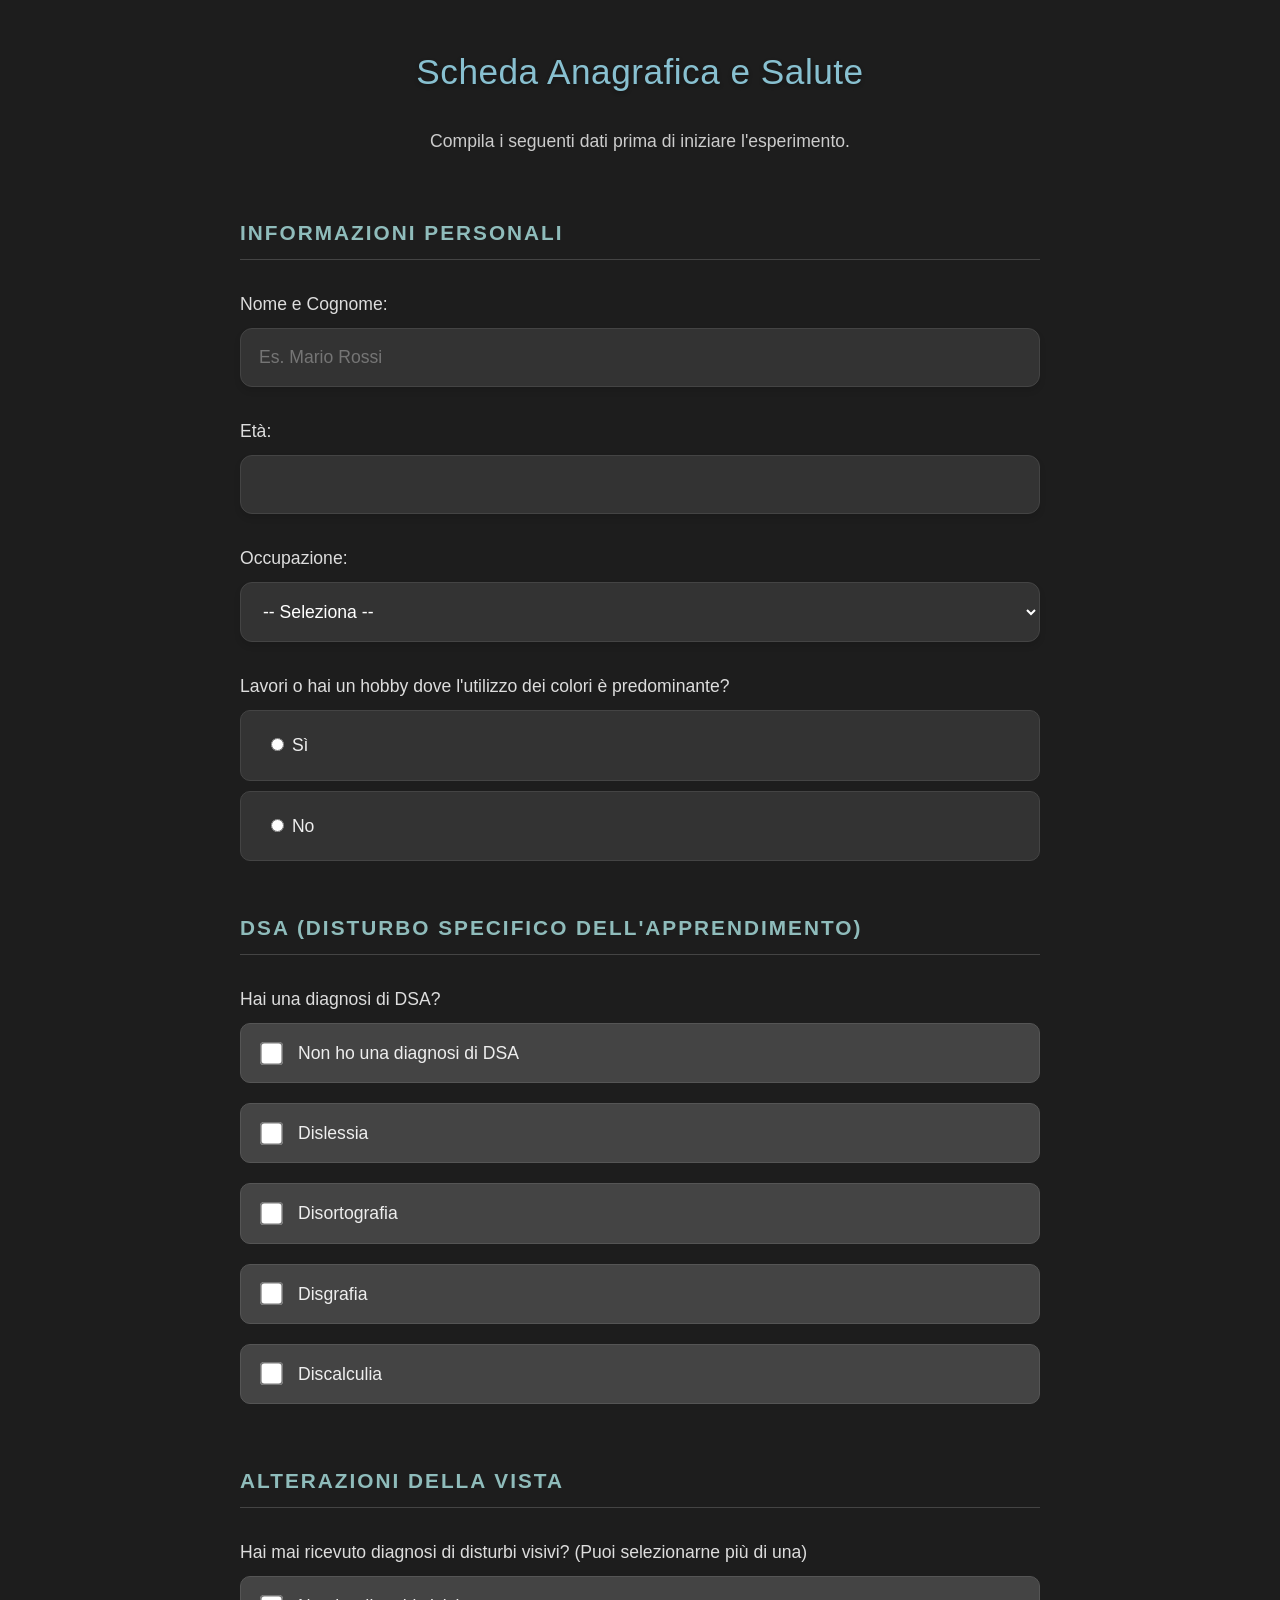
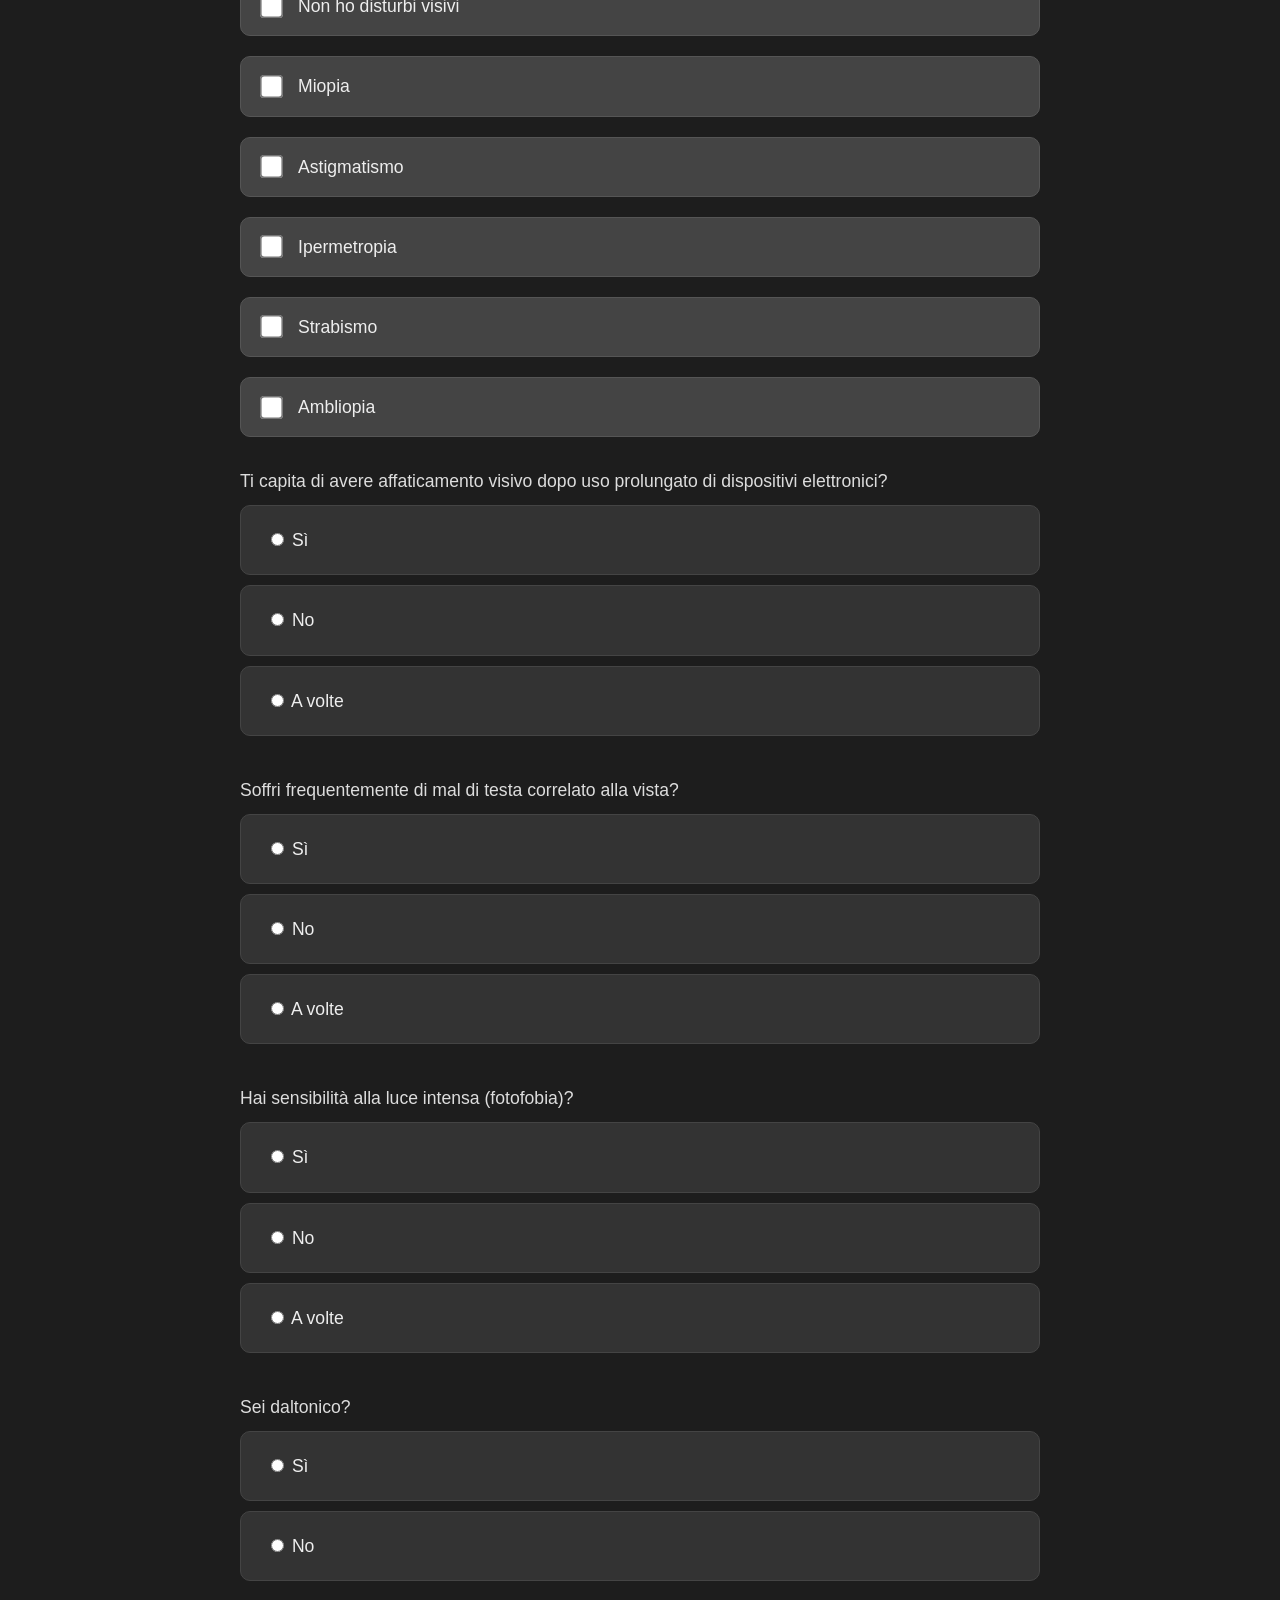
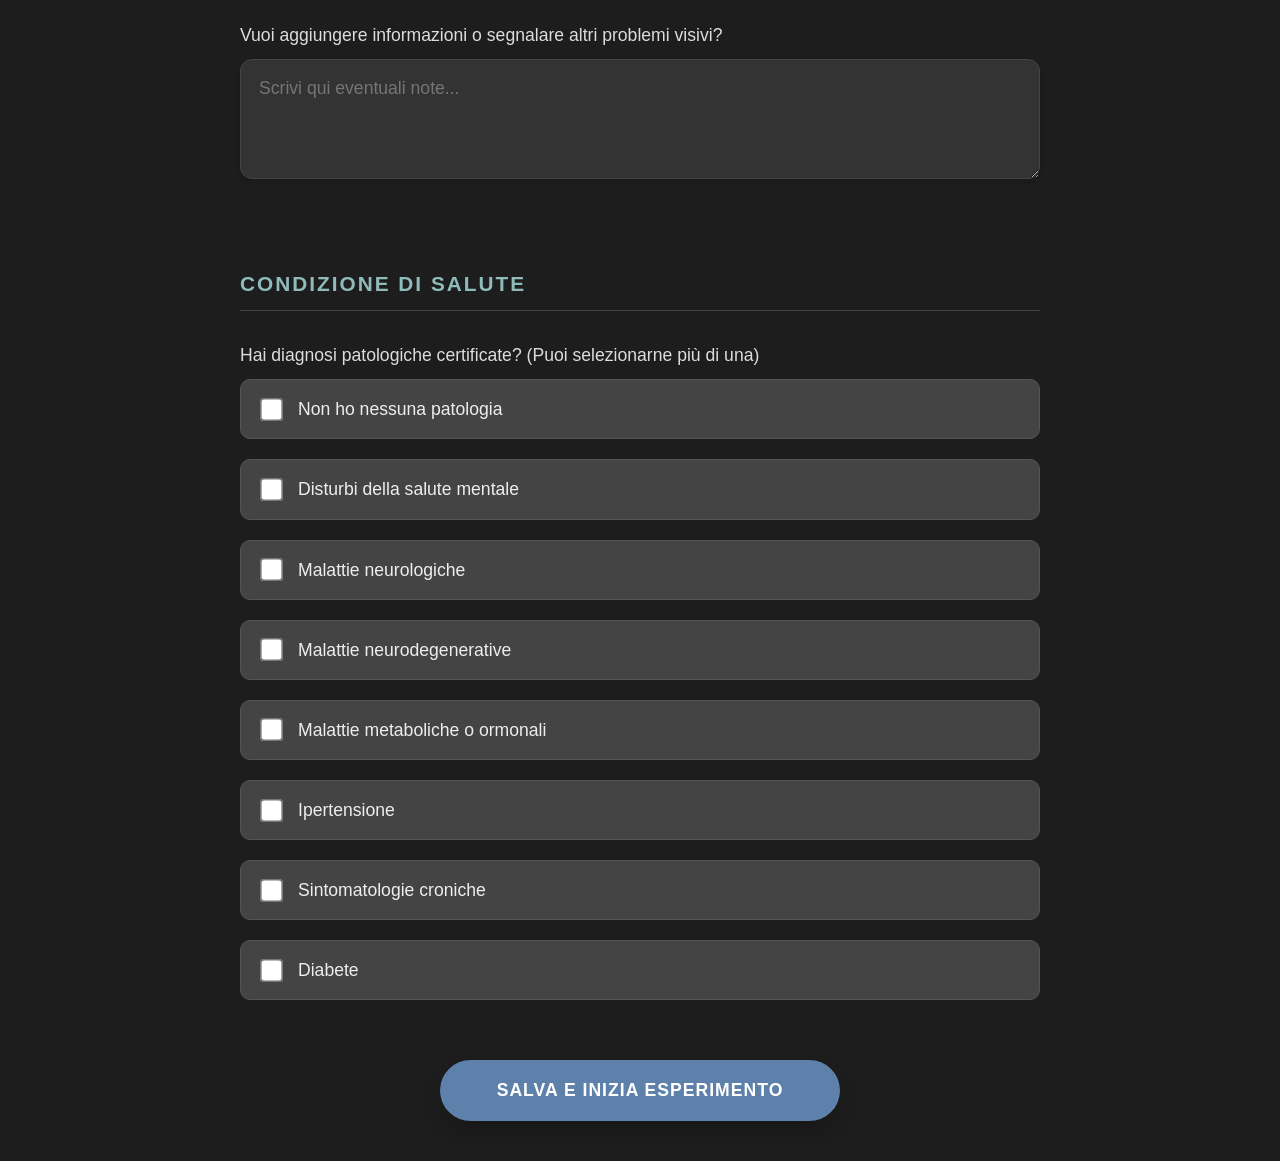
==== commit 41475051: "nuove modifiche sull'anagrafica" ====
--- a/anagrafica.html
+++ b/anagrafica.html
@@ -58,16 +58,22 @@
             <option value="pensionato">Pensionato</option>
         </select>
 
+        <label>Lavori o hai un hobby dove l'utilizzo dei colori è predominante?</label>
+        <div class="radio-group">
+            <label class="radio-option"><input type="radio" name="lavoro_colore" value="si" required> Sì</label>
+            <label class="radio-option"><input type="radio" name="lavoro_colore" value="no"> No</label>
+        </div>
+
         <div class="section-title">DSA (Disturbo Specifico dell'apprendimento)</div>
         <label>Hai una diagnosi di DSA?</label>
-        <select id="dsa" required>
-            <option value="" disabled selected>-- Seleziona --</option>
-            <option value="nessuna">Non ho una diagnosi di DSA</option>
-            <option value="dislessia">Dislessia</option>
-            <option value="disortografia">Disortografia</option>
-            <option value="disgrafia">Disgrafia</option>
-            <option value="discalculia">Discalculia</option>
-        </select>
+        
+        <div class="checkbox-group" id="group_dsa">
+            <label class="check-option"><input type="checkbox" name="dsa_opt" value="nessuna" onchange="checkDSA(this)"> Non ho una diagnosi di DSA</label>
+            <label class="check-option"><input type="checkbox" name="dsa_opt" value="dislessia" onchange="checkDSA(this)"> Dislessia</label>
+            <label class="check-option"><input type="checkbox" name="dsa_opt" value="disortografia" onchange="checkDSA(this)"> Disortografia</label>
+            <label class="check-option"><input type="checkbox" name="dsa_opt" value="disgrafia" onchange="checkDSA(this)"> Disgrafia</label>
+            <label class="check-option"><input type="checkbox" name="dsa_opt" value="discalculia" onchange="checkDSA(this)"> Discalculia</label>
+        </div>
 
         <div class="section-title">Alterazioni della vista</div>
         <label>Hai mai ricevuto diagnosi di disturbi visivi? (Puoi selezionarne più di una)</label>
@@ -170,13 +176,29 @@
     </form>
 
     <script>
+        // --- NUOVA LOGICA DSA ---
+        function checkDSA(el) {
+            const checkboxes = document.querySelectorAll('input[name="dsa_opt"]');
+            
+            // Se seleziono "Nessuna", deseleziono le altre
+            if (el.value === 'nessuna') {
+                if (el.checked) {
+                    checkboxes.forEach(cb => { if(cb !== el) cb.checked = false; });
+                }
+            } else {
+                // Se seleziono una malattia, deseleziono "Nessuna"
+                if (el.checked) {
+                    document.querySelector('input[name="dsa_opt"][value="nessuna"]').checked = false;
+                }
+            }
+        }
+
         // --- 1. LOGICA DISTURBI VISIVI ---
         function checkVista(el) {
             const checkboxes = document.querySelectorAll('input[name="disturbi_visivi"]');
             const divDettagli = document.getElementById('div_dettagli_vista');
             const radiosCorrezione = document.getElementsByName('correzione');
             
-            // Logica esclusiva per "Nessuno"
             if (el.value === 'nessuno') {
                 if (el.checked) {
                     checkboxes.forEach(cb => { if(cb !== el) cb.checked = false; });
@@ -188,7 +210,6 @@
                 }
             }
 
-            // Mostra dettagli se c'è almeno un disturbo selezionato
             const anySick = Array.from(checkboxes).some(cb => cb.checked && cb.value !== 'nessuno');
             
             if (anySick) {
@@ -198,20 +219,18 @@
                 divDettagli.style.display = 'none';
                 radiosCorrezione.forEach(r => { r.required = false; r.checked = false; });
                 
-                // Resetta anche la sezione lenti
                 document.querySelectorAll('input[name="lenti_feat"]').forEach(cb => cb.checked = false);
                 document.querySelector('input[name="lenti_feat"][value="nessuna"]').checked = true;
                 checkLenti(document.querySelector('input[name="lenti_feat"][value="nessuna"]'));
             }
         }
 
-        // --- 2. NUOVA LOGICA CARATTERISTICHE LENTI (Multipla) ---
+        // --- 2. LOGICA CARATTERISTICHE LENTI ---
         function checkLenti(el) {
             const checkboxes = document.querySelectorAll('input[name="lenti_feat"]');
             const divAltro = document.getElementById('div_altro_lenti');
             const inputAltro = document.getElementById('altro_lenti_text');
 
-            // Logica esclusiva per "Nessuna"
             if (el.value === 'nessuna') {
                 if (el.checked) {
                     checkboxes.forEach(cb => { if(cb !== el) cb.checked = false; });
@@ -222,7 +241,6 @@
                 }
             }
 
-            // Gestione campo "Altro"
             const altroChecked = document.querySelector('input[name="lenti_feat"][value="altro"]').checked;
             
             if (altroChecked) {
@@ -263,7 +281,6 @@
             }
         }
 
-        // --- ALTRE LOGICHE ---
         function toggleDaltonismo(isYes) {
             const div = document.getElementById('div_tipo_daltonismo');
             const select = document.getElementById('tipo_daltonismo');
@@ -279,12 +296,17 @@
 
         // --- SALVATAGGIO ---
         function salvaAnagrafica() {
-            // 1. DISTURBI VISIVI
+            // DSA: Raccolta Checkbox
+            const dsaCheckboxes = document.querySelectorAll('input[name="dsa_opt"]:checked');
+            let dsaList = Array.from(dsaCheckboxes).map(cb => cb.value);
+            if (dsaList.length === 0) dsaList = ["nessuna"];
+
+            // DISTURBI VISIVI
             const disturbiCheckboxes = document.querySelectorAll('input[name="disturbi_visivi"]:checked');
             let disturbiList = Array.from(disturbiCheckboxes).map(cb => cb.value);
             if (disturbiList.length === 0) disturbiList = ["nessuno"]; 
 
-            // 2. CORREZIONE E LENTI
+            // CORREZIONE E LENTI
             let correzione = null;
             let lentiList = []; 
             let specificaLenti = null;
@@ -293,14 +315,11 @@
                 const corrEl = document.querySelector('input[name="correzione"]:checked');
                 if (corrEl) correzione = corrEl.value;
 
-                // Raccoglie le checkbox delle lenti
                 const lentiCheckboxes = document.querySelectorAll('input[name="lenti_feat"]:checked');
                 lentiList = Array.from(lentiCheckboxes).map(cb => cb.value);
                 
-                // Se la lista lenti è vuota, metti 'nessuna' per sicurezza
                 if(lentiList.length === 0) lentiList = ['nessuna'];
 
-                // Se c'è "altro", prendi il testo
                 if (lentiList.includes('altro')) {
                     specificaLenti = document.getElementById('altro_lenti_text').value;
                 }
@@ -308,14 +327,14 @@
                 lentiList = ['nessuna'];
             }
 
-            // 3. DALTONISMO
+            // DALTONISMO
             const daltonismoVal = document.querySelector('input[name="daltonismo"]:checked').value;
             let tipoDaltonismo = null;
             if (daltonismoVal === 'si') {
                 tipoDaltonismo = document.getElementById('tipo_daltonismo').value;
             }
 
-            // 4. PATOLOGIE
+            // PATOLOGIE
             const patologieCheckboxes = document.querySelectorAll('input[name="patologie"]:checked');
             let patologieList = Array.from(patologieCheckboxes).map(cb => cb.value);
             if (patologieList.length === 0) patologieList = ["nessuna"];
@@ -330,21 +349,20 @@
                 nome: document.getElementById('nome').value,
                 eta: document.getElementById('eta').value,
                 occupazione: document.getElementById('occupazione').value,
-                dsa: document.getElementById('dsa').value,
+                
+                lavoro_colore: document.querySelector('input[name="lavoro_colore"]:checked') ? document.querySelector('input[name="lavoro_colore"]:checked').value : "",
+
+                dsa: dsaList, 
                 
                 disturbo_visivo: disturbiList, 
-                
                 correzione: correzione,              
                 caratteristiche_lenti: lentiList, 
                 specifica_lenti_altro: specificaLenti, 
-                
                 daltonico: daltonismoVal,
                 tipo_daltonismo: tipoDaltonismo,
                 note_visive: document.getElementById('note_visive').value,
-
-                categoria_patologia: patologieList, // Array
+                categoria_patologia: patologieList, 
                 specifica_patologia: specificaPatologia,
-
                 affaticamento: document.querySelector('input[name="affaticamento"]:checked').value,
                 mal_di_testa: document.querySelector('input[name="mdt"]:checked').value,
                 fotofobia: document.querySelector('input[name="fotofobia"]:checked').value
--- a/style.css
+++ b/style.css
@@ -346,4 +346,4 @@
     text-transform: uppercase;
     font-weight: 600;
     letter-spacing: 1px;
-}+}
